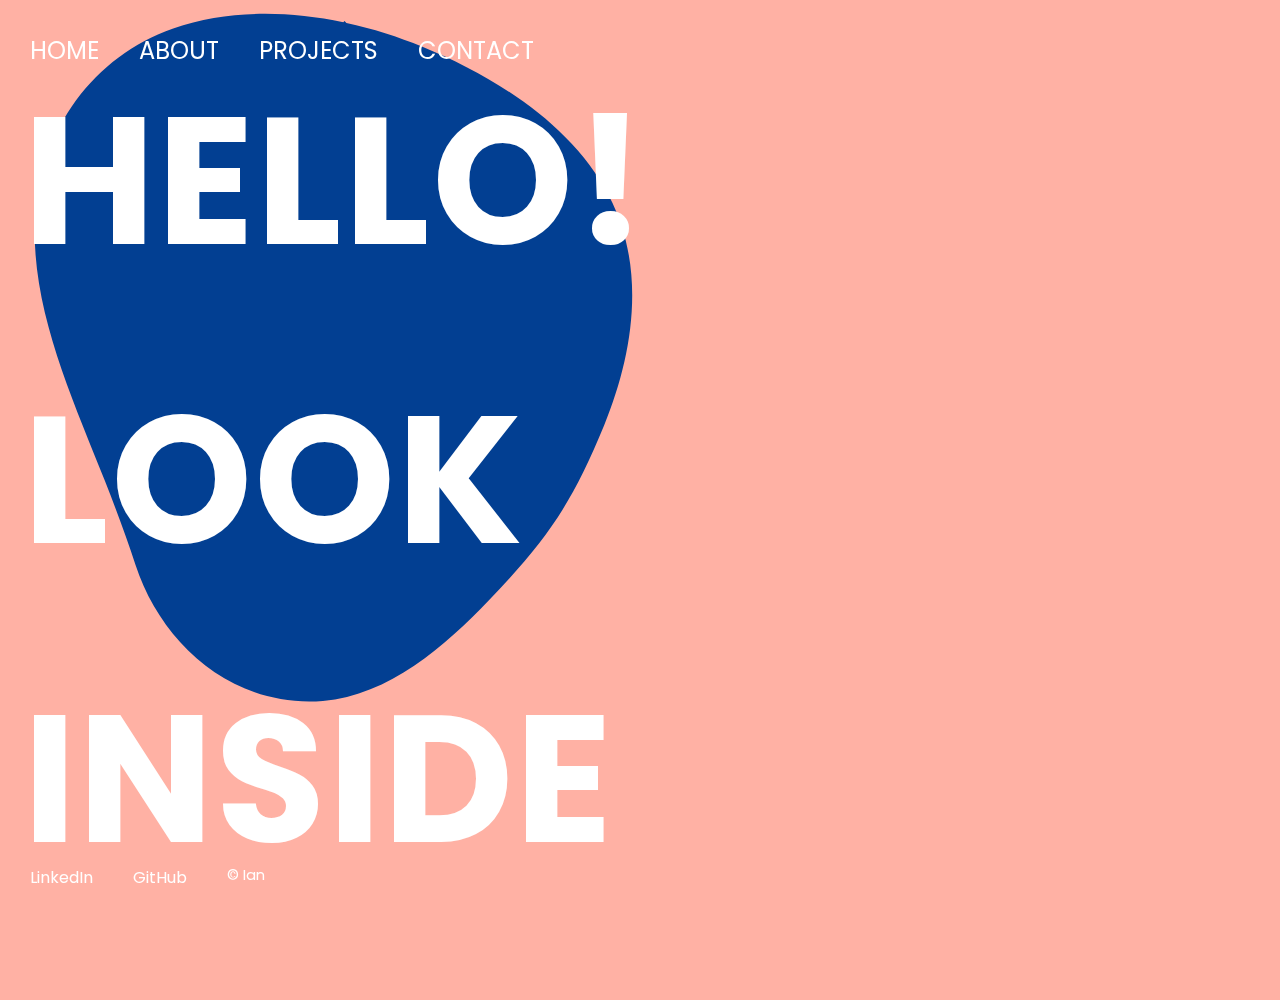
==== index.html @ b99ffa85 "boilerplate and landing page" ====
<!DOCTYPE html>
<html lang="en">
<head>
    <meta charset="UTF-8">
    <meta http-equiv="X-UA-Compatible" content="IE=edge">
    <meta name="viewport" content="width=device-width, initial-scale=1.0">
    <title>Portfolio</title>
    <link rel="stylesheet" href="style.css">
    <script src="script.js"></script>
</head>
<body>
    <header class="headerBar">
        <nav class="navMenu">
            <ul>
                <li><a href="#" onclick="showSection('home')">Home</a></li>
                <li><a href="#" onclick="showSection('about')">About</a></li>
                <li><a href="#" onclick="showSection('projects')">Projects</a></li>
                <li><a href="#" onclick="showSection('contact')">Contact</a></li>
            </ul>
        </nav>
    </header>
    <main>
        <section id="home" class="main-section">
            <h1>HELLO!</h1>
            <h1>LOOK</h1>
            <h1>INSIDE</h1>
        </section>
        <div class="blob">
            <svg xmlns:xlink="http://www.w3.org/1999/xlink" version="1.1" xmlns="http://www.w3.org/2000/svg" viewBox="0 0 310 350">
                <path d="M156.4,339.5c31.8-2.5,59.4-26.8,80.2-48.5c28.3-29.5,40.5-47,56.1-85.1c14-34.3,20.7-75.6,2.3-111  c-18.1-34.8-55.7-58-90.4-72.3c-11.7-4.8-24.1-8.8-36.8-11.5l-0.9-0.9l-0.6,0.6c-27.7-5.8-56.6-6-82.4,3c-38.8,13.6-64,48.8-66.8,90.3c-3,43.9,17.8,88.3,33.7,128.8c5.3,13.5,10.4,27.1,14.9,40.9C77.5,309.9,111,343,156.4,339.5z"/>
            </svg>
        </div>
    </main>
    <footer class="footer">
        <ul class="footer-links">
            <li><a href="#">LinkedIn</a></li>
            <li><a href="#">GitHub</a></li>
            <li><p>&copy; Ian</p></li>
        </ul>
    </footer>
</body>
</html>
---- style.css ----
/* Importing Google Fonts */
@import url('https://fonts.googleapis.com/css?family=Poppins:700');

/* Base Styles */
body {
    margin: 0;
    padding: 0;
    width: 100vw;
    height: 100vh;
    overflow: hidden; /* Hide overflow */
    background: #FFB1A4; /* Pink background */
    font-family: 'Poppins', sans-serif;
}

/* Header Styles */
.headerBar {
    position: fixed; /* Fixed at the top */
    top: 0;
    left: 0;
    width: 100%;
    height: 100px; /* Header height */
    background-color: transparent; /* Set to transparent */
    display: flex;
    align-items: center; 
    z-index: 1000;
    padding-left: 10px; /* Align header text */
}

nav ul {
    list-style-type: none;
    display: flex;
    justify-content: flex-start; /* Align items to the left */
    align-items: center;
    margin: 0;
    padding: 0;
}

nav li {
    color: white; /* Default color */
    font-size: 1.5em; /* Header font size */
    text-transform: uppercase; /* Capitalize letters */
    margin: 0 20px; /* Space between items */
}

nav a {
    color: white; /* Default link color */
    text-decoration: none; /* No underline */
    transition: color 0.3s; /* Smooth color transition */
}

nav a:hover,
nav a.active {
    color: #023F92; /* Active link color */
}

/* Main Section Styles */
.main-section {
    display: flex;
    flex-direction: column; /* Stack h1 elements */
    align-items: flex-start; /* Align to the left */
    justify-content: space-between; /* Evenly space h1 elements */
    height: calc(100vh - 140px); /* Make the section height responsive, considering header and footer */
    padding: 0 20px; /* Align h1 to the left with padding */
    overflow: hidden; /* Prevent overflow */
    margin-top: 100px; /* Push the main section down to avoid overlap with header */
    padding-left: 23px; /* Align h1 to the left with padding */
}

/* H1 Styles */
h1 {
    color: white;
    font-size: 20vmin; /* Responsive font size */
    line-height: 0.9; /* Adjusted line height for spacing */
    font-weight: bold;
    letter-spacing: 2px;
    margin: 0; /* Remove default margins */
    padding-left: 0; /* Reset padding */
}

/* Blob Animation */
.blob {
    position: absolute;
    top: 0;
    left: 0;
    fill: #023F92;
    width: 50vmax;
    z-index: -1;
    animation: move 20s ease-in-out infinite;
    transform-origin: 50% 50%;
}

/* Keyframes for Blob Animation */
@keyframes move {
    0%   { transform: scale(1)   translate(10px, -30px); }
    38%  { transform: scale(0.8, 1) translate(80vw, 30vh) rotate(160deg); }
    40%  { transform: scale(0.8, 1) translate(80vw, 30vh) rotate(160deg); }
    78%  { transform: scale(1.3) translate(0vw, 50vh) rotate(-20deg); }
    80%  { transform: scale(1.3) translate(0vw, 50vh) rotate(-20deg); }
    100% { transform: scale(1)   translate(10px, -30px); }
}

/* Footer Styles */
.footer {
    position: fixed;
    bottom: 0;
    left: 0;
    width: 100%;
    background-color: transparent; /* Set to transparent */
    text-align: left; /* Align text to the left */
    padding: 10px 10px; /* Smaller padding for the footer */
    color: white; /* White footer text */
    z-index: 1000;
}

.footer-links {
    display: flex; /* Flex to align links in a row */
    justify-content: flex-start; /* Align to the left */
    list-style-type: none;
    padding: 0;
    margin: 0; /* Ensure no margin */
}

.footer-links li {
    margin: 0 20px; /* Space between footer links */
}

.footer-links a {
    color: white; /* Default link color */
    text-decoration: none; /* No underline */
    transition: color 0.3s; /* Smooth color transition */
}

.footer-links a:hover {
    color: #023F92; /* Active link color */
}

/* Copyright Text */
.footer p {
    margin: 0; /* Remove default margins */
    font-size: 0.9em; /* Smaller copyright text */
}
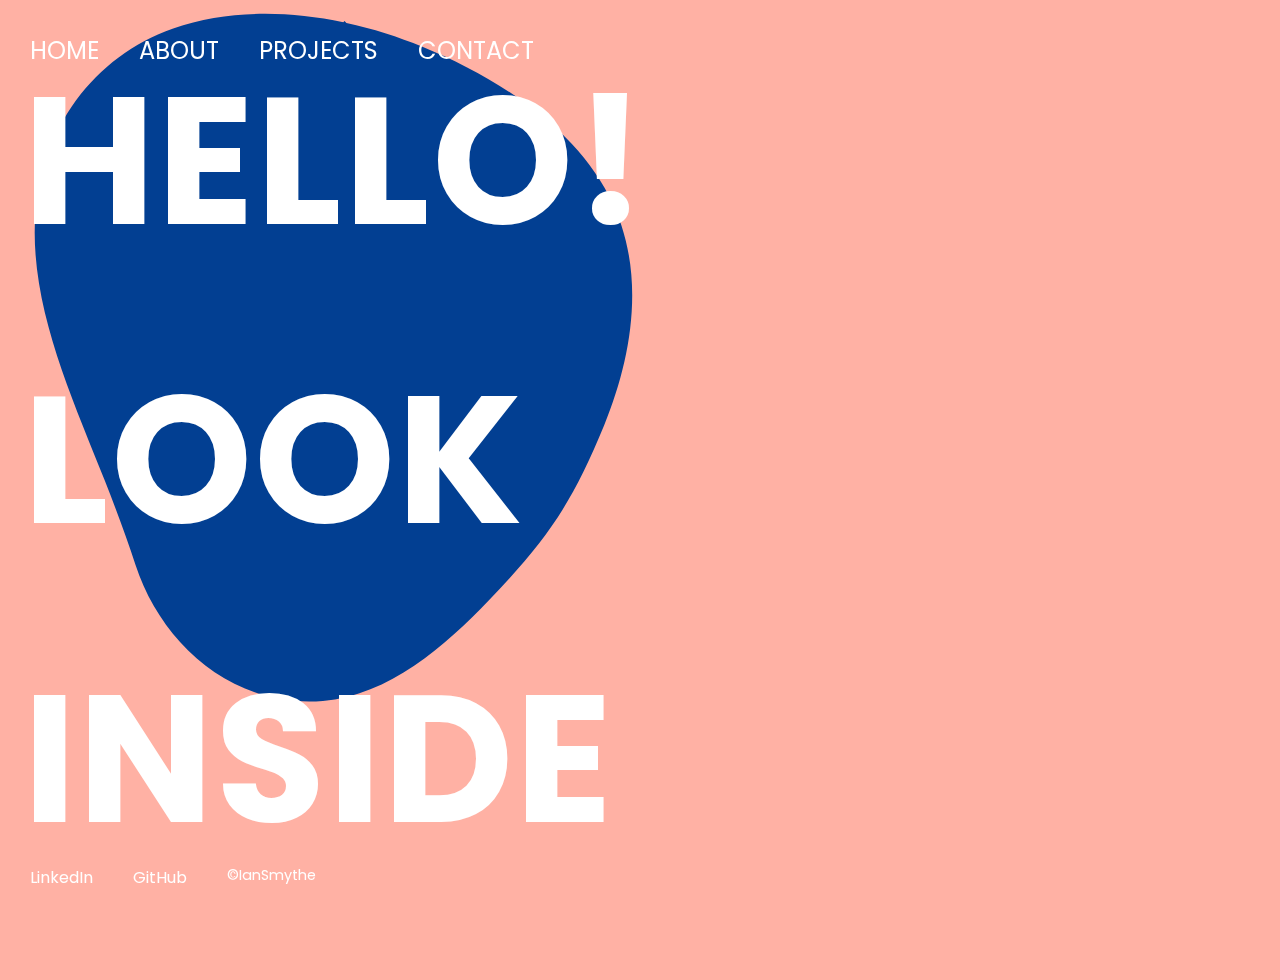
==== commit 201ffb4d: "add about me page - not finished" ====
--- a/index.html
+++ b/index.html
@@ -6,21 +6,25 @@
     <meta name="viewport" content="width=device-width, initial-scale=1.0">
     <title>Portfolio</title>
     <link rel="stylesheet" href="style.css">
+    <link rel="apple-touch-icon" sizes="180x180" href="/apple-touch-icon.png">
+    <link rel="icon" type="image/png" sizes="32x32" href="/favicon-32x32.png">
+    <link rel="icon" type="image/png" sizes="16x16" href="/favicon-16x16.png">
+    <link rel="manifest" href="/site.webmanifest">
     <script src="script.js"></script>
 </head>
-<body>
+<body class="bodyIndex">
     <header class="headerBar">
         <nav class="navMenu">
             <ul>
-                <li><a href="#" onclick="showSection('home')">Home</a></li>
-                <li><a href="#" onclick="showSection('about')">About</a></li>
-                <li><a href="#" onclick="showSection('projects')">Projects</a></li>
-                <li><a href="#" onclick="showSection('contact')">Contact</a></li>
+                <li><a href="index.html" onclick="showSection('home')">Home</a></li>
+                <li><a href="about.html" onclick="showSection('about')">About</a></li>
+                <li><a href="projects.html" onclick="showSection('projects')">Projects</a></li>
+                <li><a href="contact.html" onclick="showSection('contact')">Contact</a></li>
             </ul>
         </nav>
     </header>
     <main>
-        <section id="home" class="main-section">
+        <section id="home" class="mainSection">
             <h1>HELLO!</h1>
             <h1>LOOK</h1>
             <h1>INSIDE</h1>
@@ -32,10 +36,10 @@
         </div>
     </main>
     <footer class="footer">
-        <ul class="footer-links">
+        <ul class="footerLinks">
             <li><a href="#">LinkedIn</a></li>
             <li><a href="#">GitHub</a></li>
-            <li><p>&copy; Ian</p></li>
+            <li><p>&copy;IanSmythe</p></li>
         </ul>
     </footer>
 </body>
--- a/style.css
+++ b/style.css
@@ -2,12 +2,22 @@
 @import url('https://fonts.googleapis.com/css?family=Poppins:700');
 
 /* Base Styles */
-body {
+.bodyIndex {
     margin: 0;
     padding: 0;
     width: 100vw;
     height: 100vh;
     overflow: hidden; /* Hide overflow */
+    background: #FFB1A4; /* Pink background */
+    font-family: 'Poppins', sans-serif;
+}
+
+.bodyAbout {
+    margin: 0;
+    padding: 0;
+    width: 100vw;
+    height: 100vh;
+    overflow: auto; /* Hide overflow */
     background: #FFB1A4; /* Pink background */
     font-family: 'Poppins', sans-serif;
 }
@@ -54,16 +64,15 @@
 }
 
 /* Main Section Styles */
-.main-section {
+.mainSection {
     display: flex;
     flex-direction: column; /* Stack h1 elements */
     align-items: flex-start; /* Align to the left */
     justify-content: space-between; /* Evenly space h1 elements */
+    margin-top: 80px;
     height: calc(100vh - 140px); /* Make the section height responsive, considering header and footer */
-    padding: 0 20px; /* Align h1 to the left with padding */
-    overflow: hidden; /* Prevent overflow */
-    margin-top: 100px; /* Push the main section down to avoid overlap with header */
-    padding-left: 23px; /* Align h1 to the left with padding */
+    padding: 0 20px 0 23px; /* Align h1 to the left with padding */
+    overflow: hidden; /* Prevent overflow */    
 }
 
 /* H1 Styles */
@@ -75,6 +84,7 @@
     letter-spacing: 2px;
     margin: 0; /* Remove default margins */
     padding-left: 0; /* Reset padding */
+    text-transform: capitalize; /* Capitalize letters */
 }
 
 /* Blob Animation */
@@ -112,7 +122,7 @@
     z-index: 1000;
 }
 
-.footer-links {
+.footerLinks {
     display: flex; /* Flex to align links in a row */
     justify-content: flex-start; /* Align to the left */
     list-style-type: none;
@@ -120,17 +130,17 @@
     margin: 0; /* Ensure no margin */
 }
 
-.footer-links li {
+.footerLinks li {
     margin: 0 20px; /* Space between footer links */
 }
 
-.footer-links a {
+.footerLinks a {
     color: white; /* Default link color */
     text-decoration: none; /* No underline */
     transition: color 0.3s; /* Smooth color transition */
 }
 
-.footer-links a:hover {
+.footerLinks a:hover {
     color: #023F92; /* Active link color */
 }
 
@@ -139,3 +149,15 @@
     margin: 0; /* Remove default margins */
     font-size: 0.9em; /* Smaller copyright text */
 }
+
+.bioSection {
+    display: flex;
+    flex-direction: column;
+    align-items: center;
+    justify-content: center;
+    height: 100vh;
+    padding: auto;
+    overflow: wrap;
+    margin-top: auto;
+
+}
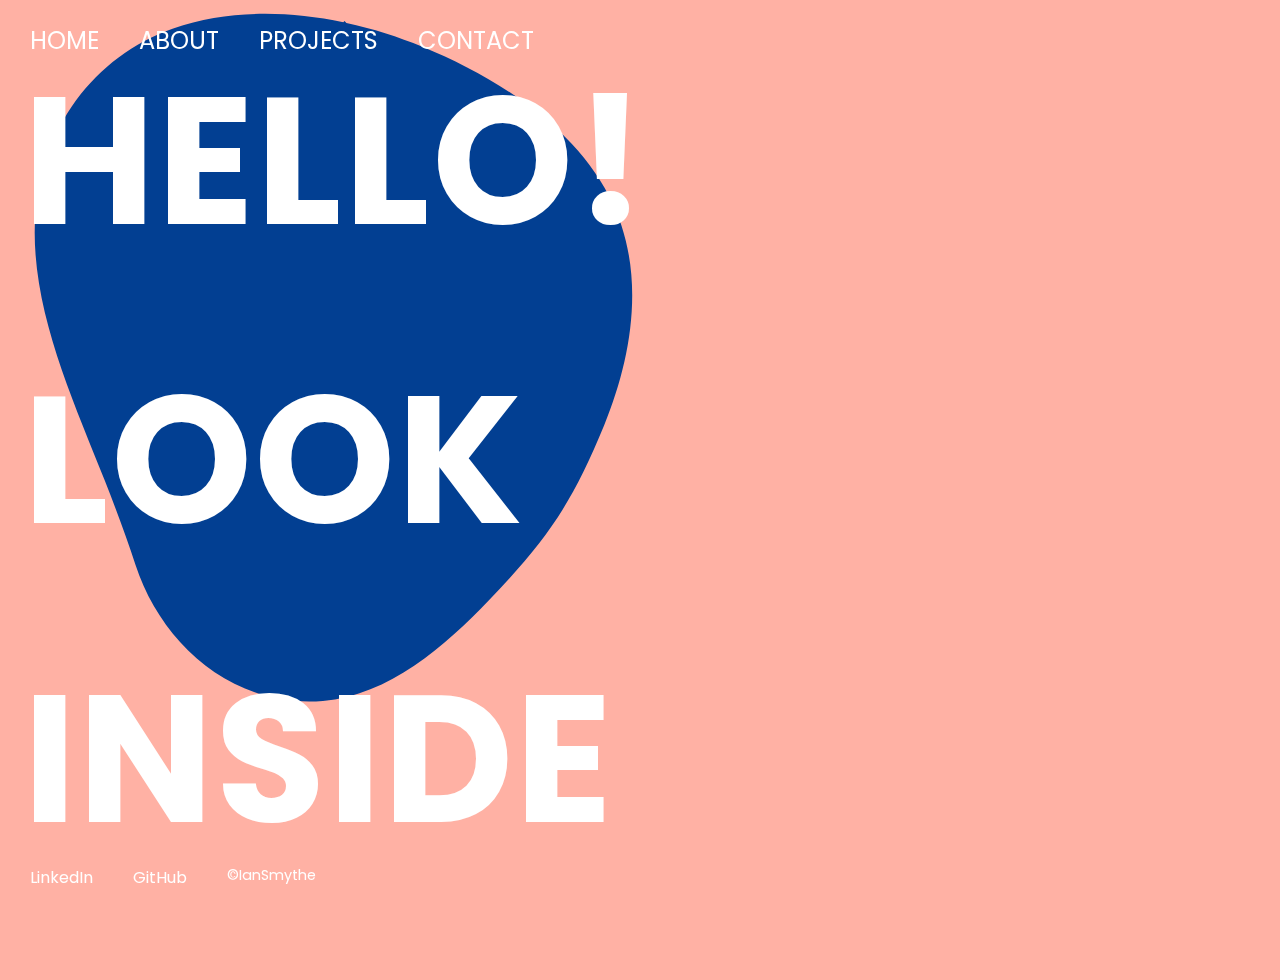
==== commit 73dcd7ae: "styling of header bar" ====
--- a/index.html
+++ b/index.html
@@ -6,10 +6,10 @@
     <meta name="viewport" content="width=device-width, initial-scale=1.0">
     <title>Portfolio</title>
     <link rel="stylesheet" href="style.css">
-    <link rel="apple-touch-icon" sizes="180x180" href="/apple-touch-icon.png">
-    <link rel="icon" type="image/png" sizes="32x32" href="/favicon-32x32.png">
-    <link rel="icon" type="image/png" sizes="16x16" href="/favicon-16x16.png">
-    <link rel="manifest" href="/site.webmanifest">
+    <link rel="apple-touch-icon" sizes="180x180" href="./public/apple-touch-icon.png">
+    <link rel="icon" type="image/png" sizes="32x32" href="./public/favicon-32x32.png">
+    <link rel="icon" type="image/png" sizes="16x16" href="./public/favicon-16x16.png">
+    <link rel="manifest" href="./public/site.webmanifest">
     <script src="script.js"></script>
 </head>
 <body class="bodyIndex">
--- a/style.css
+++ b/style.css
@@ -1,6 +1,12 @@
 /* Importing Google Fonts */
 @import url('https://fonts.googleapis.com/css?family=Poppins:700');
 
+* {
+    margin: 0;
+    padding: 0;
+    box-sizing: border-box; /* Include padding and border in element's total width and height */
+    font-family: 'Poppins', sans-serif; /* Default font */
+}
 /* Base Styles */
 .bodyIndex {
     margin: 0;
@@ -28,7 +34,7 @@
     top: 0;
     left: 0;
     width: 100%;
-    height: 100px; /* Header height */
+    height: 5em; /* Header height */
     background-color: transparent; /* Set to transparent */
     display: flex;
     align-items: center; 
@@ -75,6 +81,16 @@
     overflow: hidden; /* Prevent overflow */    
 }
 
+.mainSectionBio {
+    display: flex;
+    flex-direction: column;
+    align-items: flex-start;
+    justify-content: space-between;
+    margin-top: 80px;
+    height: calc(100vh-140px);
+    padding: 0 20px 0 23px;
+    overflow: scroll;
+}
 /* H1 Styles */
 h1 {
     color: white;
